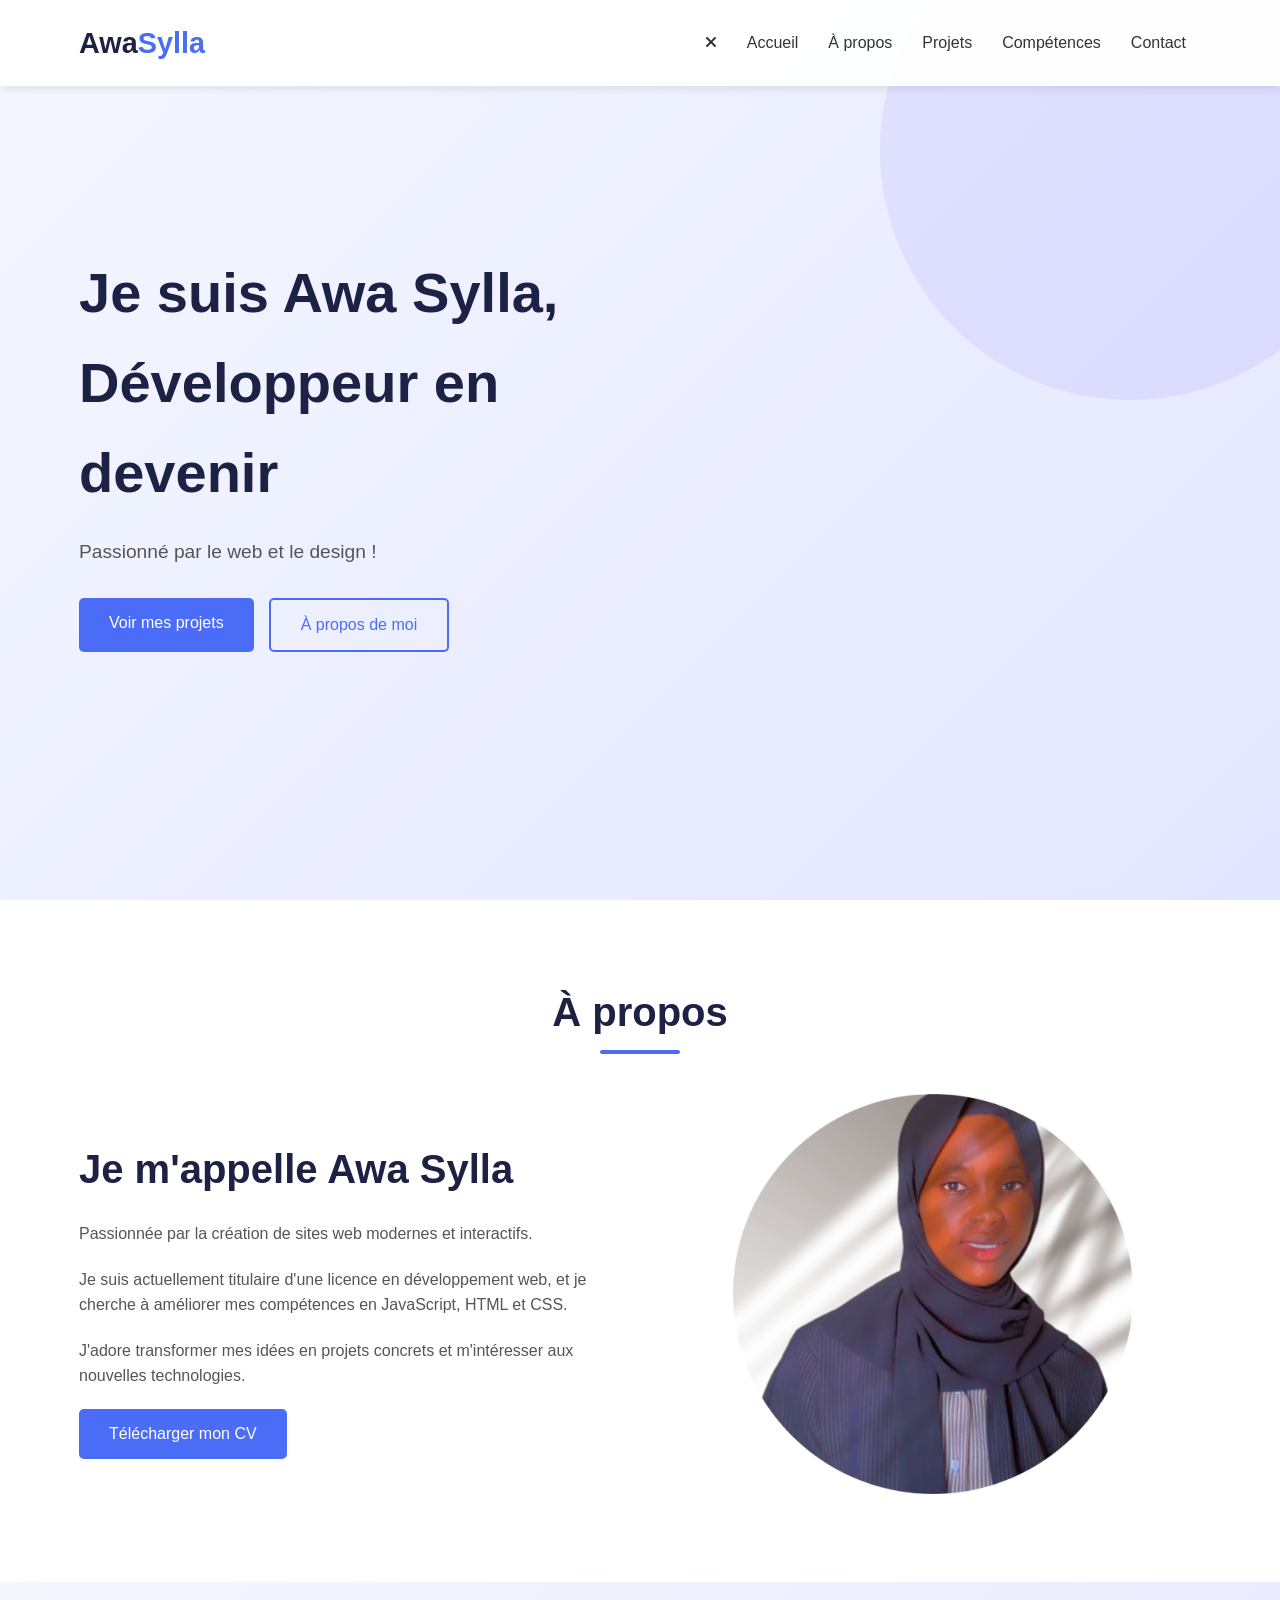
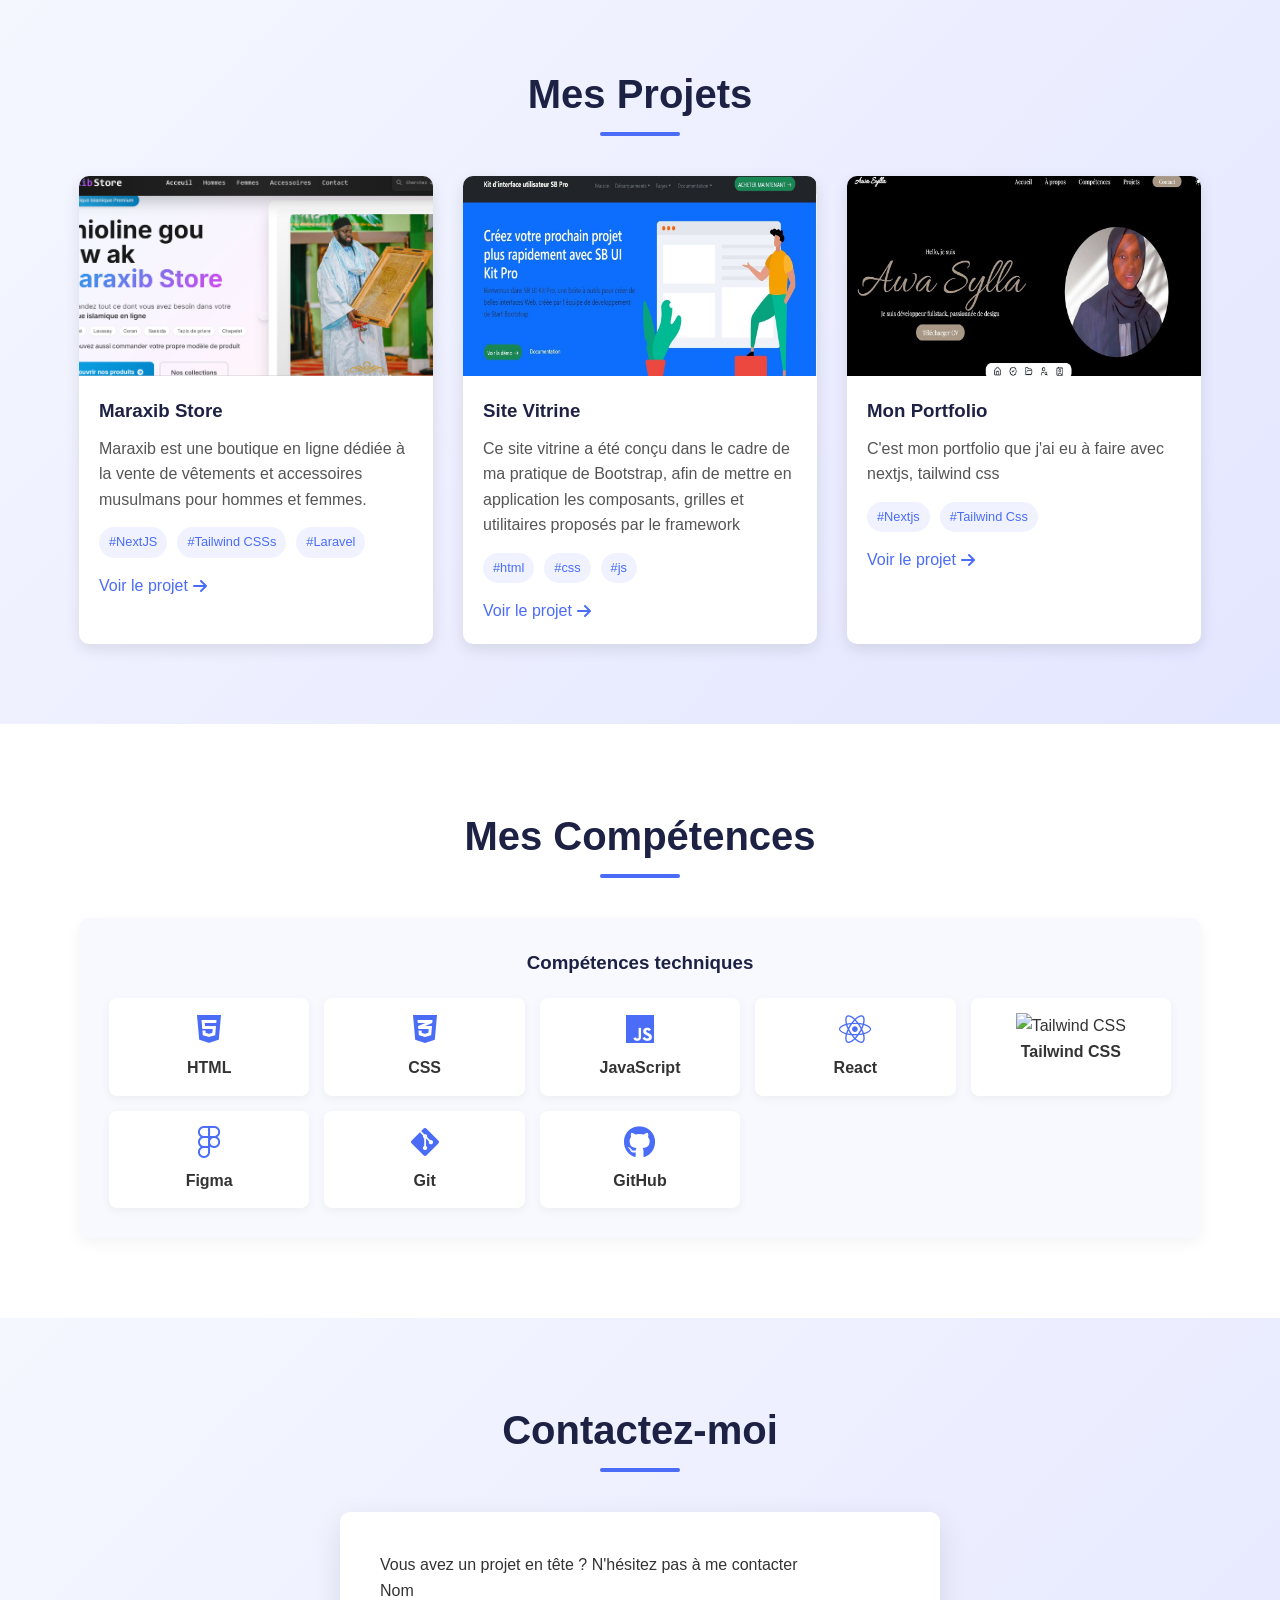
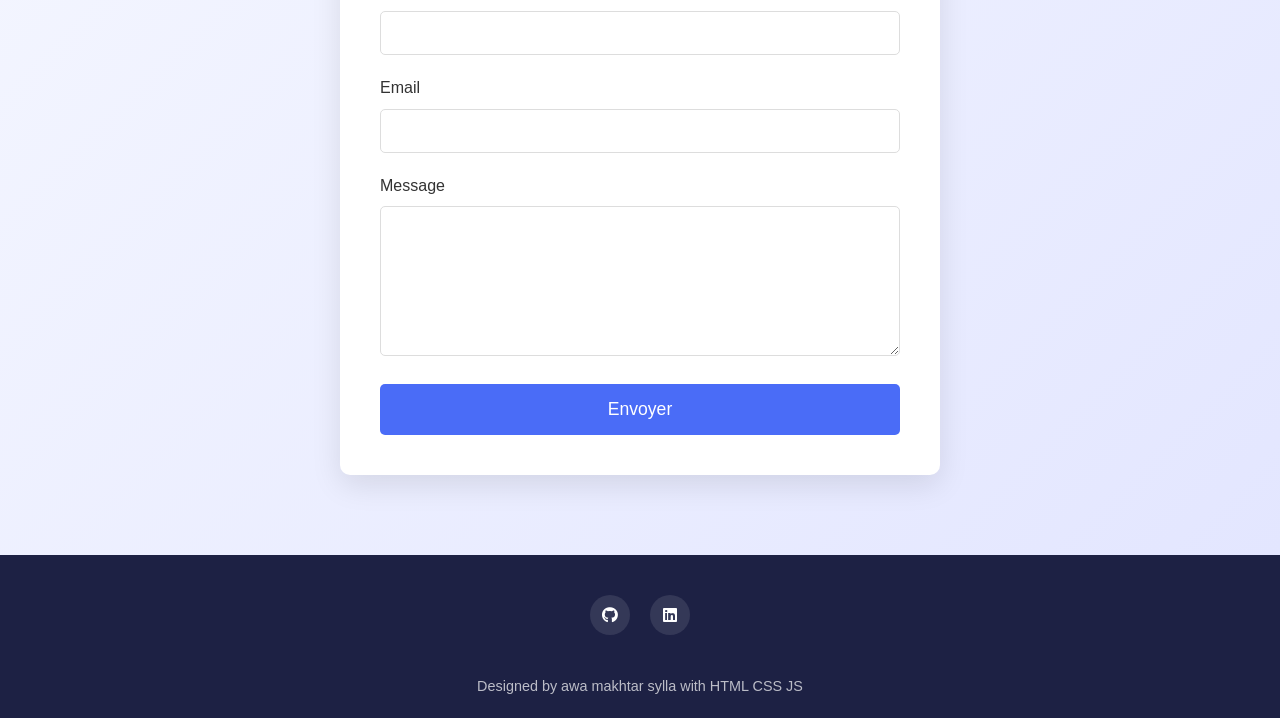
==== index.html @ 3ba5934b "portfolio" ====
<!DOCTYPE html>
<html lang="fr">
<head>
    <meta charset="UTF-8">
    <meta name="viewport" content="width=device-width, initial-scale=1.0">
    <title>Portfolio Développeur</title>
    <link rel="stylesheet" href="https://cdnjs.cloudflare.com/ajax/libs/font-awesome/6.4.0/css/all.min.css">
    <link rel="stylesheet" href="/projet.css">
    
       
</head>
<body>
    <!-- Header & Navigation -->
    <header id="header">
        <div class="container">
            <nav class="navbar">
                <a href="#" class="logo">Awa<span>Sylla</span></a>
                <ul class="nav-menu">
                    <li class="close-menu"><i class="fas fa-times"></i></li>
                    <li><a href="#hero" class="nav-link">Accueil</a></li>
                    <li><a href="#about" class="nav-link">À propos</a></li>
                    <li><a href="#projects" class="nav-link">Projets</a></li>
                    <li><a href="#skills" class="nav-link">Compétences</a></li>
                    <li><a href="#contact" class="nav-link">Contact</a></li>
                </ul>
                <div class="hamburger">
                    <i class="fas fa-bars"></i>
                </div>
            </nav>
        </div>
    </header>

    <!-- Hero Section -->
    <section id="hero" class="hero">
        <div class="container">
            <div class="hero-content">
                <h1>Je suis Awa Sylla, Développeur en devenir</h1>
                <p>Passionné par le web et le design !</p>
                <div class="hero-btns">
                    <a href="#projects" class="btn">Voir mes projets</a>
                    <a href="#about" class="btn">À propos de moi</a>
                </div>
            </div>
        </div>
    </section>

    <!-- About Section -->
    <section id="about" class="about">
        <div class="container">
            <h2 class="section-title">À propos</h2>
            <div class="about-content">
                <div class="about-text">
                    <h2>Je m'appelle Awa Sylla</h2>
                    <p>Passionnée par la création de sites web modernes et interactifs.</p>
                    <p>Je suis actuellement titulaire d'une licence  en développement web, et je cherche à améliorer mes compétences en JavaScript, HTML et CSS.</p>
                    <p>J'adore transformer mes idées en projets concrets et m'intéresser aux nouvelles technologies.</p>
                    <a href="#" class="btn" download="/assets/Awa Makhtar_Sylla.pdf">Télécharger mon CV</a>
                </div>
                <div class="about-image">
                    <img src="/assets/profile-pic.png" alt="Photo de profil">
                </div>
            </div>
        </div>
    </section>

    <!-- Projects Section -->
    <section id="projects" class="projects">
        <div class="container">
            <h2 class="section-title">Mes Projets</h2>
            <div class="projects-grid">
                <div class="project-card">
                    <div class="project-image">
                        <img src="/assets/maraxib.png" alt="Projet 1">
                    </div>
                    <div class="project-info">
                        <h3>Maraxib Store</h3>
                        <p>Maraxib est une boutique en ligne dédiée à la vente de vêtements et accessoires musulmans pour hommes et femmes. </p>
                        <div class="project-tags">
                            <span>#NextJS</span>
                            <span>#Tailwind CSSs</span>
                            <span>#Laravel</span>
                        </div>
                        <a href="https://maraxib-store-web.vercel.app/acceuil" class="project-link" target="_blank">Voir le projet <i class="fas fa-arrow-right"></i></a>
                    </div>
                </div>
                <div class="project-card">
                    <div class="project-image">
                        <img src="/assets/bootsrap.jpg" alt="Projet 2">
                    </div>
                    <div class="project-info">
                        <h3>Site Vitrine</h3>
                        <p>Ce site vitrine a été conçu dans le cadre de ma pratique de Bootstrap, afin de mettre en application les composants, grilles et utilitaires proposés par le framework</p>
                        <div class="project-tags">
                            <span>#html</span>
                            <span>#css</span>
                            <span>#js</span>
                        </div>
                        <a href="https://site-bootstrap-umber.vercel.app/" class="project-link" target="_blank">Voir le projet <i class="fas fa-arrow-right"></i></a>
                    </div>
                </div>
                <div class="project-card">
                    <div class="project-image">
                        <img src="/assets/portfolio.jpg" alt="Projet 3">
                    </div>
                    <div class="project-info">
                        <h3>Mon Portfolio</h3>
                        <p>C'est mon portfolio que j'ai eu à faire avec nextjs, tailwind css</p>
                        <div class="project-tags">
                            <span>#Nextjs</span>
                            <span>#Tailwind Css</span>
                           
                        </div>
                        <a href="https://awamakhtar.vercel.app/" class="project-link" target="_blank">Voir le projet <i class="fas fa-arrow-right"></i></a>
                    </div>
                </div>
            </div>
        </div>
    </section>

    <!-- Skills Section -->
    <section id="skills" class="skills">
        <div class="container">
            <h2 class="section-title">Mes Compétences</h2>
            <div class="skills-container">
                <div class="skills-category">
                    <h3>Compétences techniques</h3>
                    <div class="skills-list">
                        <div class="skill-item">
                            <i class="fab fa-html5"></i>
                            <h4>HTML</h4>
                        </div>
                        <div class="skill-item">
                            <i class="fab fa-css3-alt"></i>
                            <h4>CSS</h4>
                        </div>
                        <div class="skill-item">
                            <i class="fab fa-js"></i>
                            <h4>JavaScript</h4>
                        </div>
                        <div class="skill-item">
                            <i class="fab fa-react"></i>
                            <h4>React</h4>
                        </div>
                        <div class="skill-item">
                           
                        <img src="https://www.svgrepo.com/show/354431/tailwindcss-icon.svg" alt="Tailwind CSS" width="40" />
                            <h4>Tailwind CSS</h4>
                        </div>
                         <div class="skill-item">
                            <i class="fa-brands fa-figma"></i>
                            <h4>Figma</h4>
                         </div>
                         <div class="skill-item">
                            <i class="fa-brands fa-git-alt"></i>  
                            <h4>Git</h4> 
                         </div>
                        <div class="skill-item">
                            <i class="fa-brands fa-github"></i> 
                            <h4>GitHub</h4>
                        </div>

                    </div>
                </div>
            </div>
        </div>
    </section>

    <!-- Contact Section -->
    <section id="contact" class="contact">
        <div class="container">
            <h2 class="section-title">Contactez-moi</h2>
            <div class="contact-form">
                <p>Vous avez un projet en tête ? N'hésitez pas à me contacter</p>
                <form id="contactForm">
                    <div class="form-group">
                        <label for="name">Nom</label>
                        <input type="text" id="name" required>
                    </div>
                    <div class="form-group">
                        <label for="email">Email</label>
                        <input type="email" id="email" required>
                    </div>
                    <div class="form-group">
                        <label for="message">Message</label>
                        <textarea id="message" required></textarea>
                    </div>
                    <button type="submit" class="btn submit-btn">Envoyer</button>
                </form>
            </div>
        </div>
    </section>

    <!-- Footer -->
    <footer>
        <div class="container">
            <div class="footer-content">
                <div class="social-links">
                    <a href="https://github.com/awamakhtar"><i class="fab fa-github"></i></a>
                    <a href="https://www.linkedin.com/in/awa-makhtar-sylla/"><i class="fab fa-linkedin"></i></a>
                </div>
                <p class="copyright">Designed by awa makhtar sylla with HTML CSS JS</p>
            </div>
        </div>
    </footer>

    <script src="/projet.js"></script>
</body>
</html>
---- projet.css ----
/* Variables et réinitialisation */
 :root {
     --primary-color: #4a6cf7;
     --secondary-color: #6f42c1;
     --dark-color: #1d2144;
     --light-color: #f8f9fa;
     --text-color: #333;
     --transition: all 0.3s ease;
 }
 
* {
     margin: 0;
     padding: 0;
     box-sizing: border-box;
     font-family: 'Poppins', sans-serif;
}

html {
    scroll-behavior: smooth;
    }
        
body {
    color: var(--text-color);
    line-height: 1.6;
    overflow-x: hidden;
    background-color: var(--light-color);
    }

        a {
            text-decoration: none;
            color: inherit;
        }
        
        ul {
            list-style: none;
        }

        .container {
            width: 90%;
            max-width: 1200px;
            margin: 0 auto;
            padding: 0 15px;
           
        }
        
        .pic{
            width: 200px;
            height: 200px;
        }
        .btn {
            display: inline-block;
            padding: 12px 30px;
            background: var(--primary-color);
            color: white;
            border-radius: 5px;
            transition: var(--transition);
            border: none;
            cursor: pointer;
            font-weight: 500;
        }
.btn:hover {
    background: var(--secondary-color);
     transform: translateY(-3px);
     box-shadow: 0 10px 20px rgba(0, 0, 0, 0.1);
 }
 section {
     padding: 80px 0;
 }
 .section-title {
    text-align: center;
    margin-bottom: 50px;
    font-size: 2.5rem;
    color: var(--dark-color);
    position: relative;
}



.section-title::after {
    content: '';
    position: absolute;
    bottom: -10px;
    left: 50%;
    transform: translateX(-50%);
    width: 80px;
    height: 4px;
    background: var(--primary-color);
    border-radius: 2px;
}
/* Header et Navigation */
header {
    position: fixed;
    top: 0;
    left: 0;
    width: 100%;
    z-index: 1000;
    background: rgba(255, 255, 255, 0.95);
    box-shadow: 0 2px 10px rgba(0, 0, 0, 0.1);
    transition: var(--transition);
}
 header.scrolled {
     padding: 10px 0;
 }
 .navbar {
     display: flex;
     justify-content: space-between;
     align-items: center;
     padding: 20px 0;
 }
 .logo {
     font-size: 1.8rem;
     font-weight: 700;
     color: var(--dark-color);
 }
 .logo span {
     color: var(--primary-color);
 }
 .nav-menu {
     display: flex;
     align-items: center;
 }
 .nav-menu li {
     margin: 0 15px;
 }
 .nav-link {
     font-weight: 500;
     transition: var(--transition);
     position: relative;
 }
 .nav-link::after {
     content: '';
     position: absolute;
     bottom: -5px;
     left: 0;
     width: 0;
     height: 2px;
     background: var(--primary-color);
     transition: var(--transition);
 }
 .nav-link:hover::after {
     width: 100%;
 }
 .hamburger {
     display: none;
     cursor: pointer;
     font-size: 1.5rem;
 }
 /* Hero Section */
 .hero {
     height: 100vh;
     display: flex;
     align-items: center;
     background: linear-gradient(135deg, #f5f7ff 0%, #e3e6ff 100%);
     position: relative;
     overflow: hidden;
 }
   .hero::before {
      content: '';
      position: absolute;
      top: -100px;
      right: -100px;
      width: 500px;
      height: 500px;
      border-radius: 50%;
      background: rgba(106, 90, 247, 0.1);
      z-index: 0;
  }
  .hero-content {
      position: relative;
      z-index: 1;
      max-width: 600px;
  }
  .hero h1 {
      font-size: 3.5rem;
      margin-bottom: 20px;
      color: var(--dark-color);
      animation: fadeInUp 1s ease;
  }
  .hero p {
      font-size: 1.2rem;
      margin-bottom: 30px;
      color: #555;
      animation: fadeInUp 1.2s ease;
  }
  .hero-btns {
      display: flex;
      gap: 15px;
      animation: fadeInUp 1.4s ease;
  }
  .hero-btns .btn:last-child {
      background: transparent;
      color: var(--primary-color);
      border: 2px solid var(--primary-color);
  }
  .hero-btns .btn:last-child:hover {
      background: var(--primary-color);
      color: white;
  }
    /* About Section */
  .about {
      background: white;
  }
  .about-content {
      display: flex;
      align-items: center;
      gap: 50px;
  }
  .about-text {
      flex: 1;
  }
  .about-text h2 {
      font-size: 2.5rem;
      margin-bottom: 20px;
      color: var(--dark-color);
  }
  .about-text p {
      margin-bottom: 20px;
      color: #555;
  }
  .about-image {
      flex: 1;
      text-align: center;
      position: relative;
  }
  .about-image::before {
      content: '';
      position: absolute;
      top: -20px;
      left: -20px;
      width: 100%;
      height: 100%;
      border: 3px solid var(--primary-color);
      border-radius: 10px;
      z-index: -1;
      transition: var(--transition);
  }
  .about-image img {
    width: 100%;
    max-width: 400px;
    transition: var(--transition);
}
.about-image:hover img {
    transform: translateY(-5px);
}
.about-image:hover::before {
    transform: translate(10px, 10px);
}
/* Projects Section */
.projects {
    background: linear-gradient(135deg, #f5f7ff 0%, #e3e6ff 100%);
}
.projects-grid {
    display: grid;
    grid-template-columns: repeat(auto-fill, minmax(300px, 1fr));
    gap: 30px;
}
.project-card {
    background: white;
    border-radius: 10px;
    overflow: hidden;
    box-shadow: 0 5px 15px rgba(0, 0, 0, 0.1);
    transition: var(--transition);
    opacity: 0;
    transform: translateY(20px);
}
.project-card.visible {
    opacity: 1;
    transform: translateY(0);
}
.project-card:hover {
    transform: translateY(-10px);
    box-shadow: 0 15px 30px rgba(0, 0, 0, 0.15);
}
.project-image {
    height: 200px;
    overflow: hidden;
}
.project-image img {
    width: 100%;
    height: 100%;
    object-fit: cover;
    transition: var(--transition);
}
.project-card:hover .project-image img {
    transform: scale(1.1);
}
.project-info {
    padding: 20px;
}
.project-info h3 {
    margin-bottom: 10px;
    color: var(--dark-color);
}
.project-info p {
    color: #555;
    margin-bottom: 15px;
}
.project-tags {
    display: flex;
    flex-wrap: wrap;
    gap: 10px;
    margin-bottom: 15px;
}
.project-tags span {
    background: #f0f3ff;
    color: var(--primary-color);
    padding: 5px 10px;
    border-radius: 20px;
    font-size: 0.8rem;
    font-weight: 500;
}
.project-link {
    color: var(--primary-color);
    font-weight: 500;
    display: inline-flex;
    align-items: center;
    gap: 5px;
    transition: var(--transition);
}
.project-link:hover {
    gap: 10px;
}
/* Skills Section */
.skills {
    background: white;
}
.skills-container {
    display: flex;
    flex-direction: column;
    gap: 30px;
}
.skills-category {
    background: #f8f9ff;
    padding: 30px;
    border-radius: 10px;
    box-shadow: 0 5px 15px rgba(0, 0, 0, 0.05);
}
.skills-category h3 {
    margin-bottom: 20px;
    color: var(--dark-color);
    text-align: center;
}
.skills-list {
    display: grid;
    grid-template-columns: repeat(auto-fill, minmax(200px, 1fr));
    gap: 15px;
}
 .skill-item {
     background: white;
     padding: 15px;
     border-radius: 8px;
     text-align: center;
     box-shadow: 0 3px 10px rgba(0, 0, 0, 0.05);
     transition: var(--transition);
 }
 .skill-item:hover {
     transform: translateY(-5px);
     box-shadow: 0 5px 15px rgba(0, 0, 0, 0.1);
 }
   .skill-item i {
      font-size: 2rem;
      color: var(--primary-color);
      margin-bottom: 10px;
  }
  /* Contact Section */
  .contact {
      background: linear-gradient(135deg, #f5f7ff 0%, #e3e6ff 100%);
  }
  .contact-form {
      max-width: 600px;
      margin: 0 auto;
      background: white;
      padding: 40px;
      border-radius: 10px;
      box-shadow: 0 10px 30px rgba(0, 0, 0, 0.1);
  }
   .form-group {
     margin-bottom: 20px;
 }
 .form-group label {
     display: block;
     margin-bottom: 8px;
     font-weight: 500;
 }
 .form-group input,
 .form-group textarea {
     width: 100%;
     padding: 12px 15px;
     border: 1px solid #ddd;
     border-radius: 5px;
     font-size: 1rem;
     transition: var(--transition);
 }
 .form-group input:focus,
 .form-group textarea:focus {
     border-color: var(--primary-color);
     outline: none;
     box-shadow: 0 0 0 3px rgba(74, 108, 247, 0.2);
 }
 .form-group textarea {
     min-height: 150px;
     resize: vertical;
 }
 .submit-btn {
     width: 100%;
     padding: 15px;
     font-size: 1.1rem;
 }
 /* Footer */
 footer {
     background: var(--dark-color);
     color: white;
     padding: 40px 0 20px;
     text-align: center;
 }
 .footer-content {
     display: flex;
     flex-direction: column;
     align-items: center;
     gap: 20px;
 }
 .social-links {
     display: flex;
     gap: 20px;
 }
 .social-links a {
     display: flex;
     align-items: center;
     justify-content: center;
     width: 40px;
     height: 40px;
     background: rgba(255, 255, 255, 0.1);
     border-radius: 50%;
     transition: var(--transition);
 }
 .social-links a:hover {
     background: var(--primary-color);
     transform: translateY(-5px);
 }
 .copyright {
     margin-top: 20px;
     color: rgba(255, 255, 255, 0.7);
     font-size: 0.9rem;
 }
 /* Animations */
 @keyframes fadeInUp {
     from {
         opacity: 0;
         transform: translateY(20px);
     }
     to {
         opacity: 1;
         transform: translateY(0);
     }
 }
  /* Responsive Design */
 @media (max-width: 992px) {
     .about-content {
         flex-direction: column;
     }
     .about-image {
         order: -1;
     }
     .hero h1 {
         font-size: 2.8rem;
     }
 }
 @media (max-width: 768px) {
     .hamburger {
         display: block;
     }
     .nav-menu {
         position: fixed;
         top: 0;
         right: -100%;
         width: 70%;
         height: 100vh;
         background: white;
         flex-direction: column;
         justify-content: center;
         align-items: center;
         transition: var(--transition);
         box-shadow: -5px 0 15px rgba(0, 0, 0, 0.1);
         z-index: 1000;
     }
     .nav-menu.active {
         right: 0;
     }
     .nav-menu li {
         margin: 15px 0;
     }
     .close-menu {
         position: absolute;
         top: 20px;
         right: 20px;
         font-size: 1.5rem;
         cursor: pointer;
     }
     .hero h1 {
         font-size: 2.5rem;
     }
     .hero-btns {
         flex-direction: column;
     }
     .section-title {
         font-size: 2rem;
     }
 }
 @media (max-width: 576px) {
     .hero h1 {
         font-size: 2rem;
     }
     .hero p {
         font-size: 1rem;
     }
     .contact-form {
         padding: 20px;
     }
     .section-title {
         font-size: 1.8rem;
     }
 }
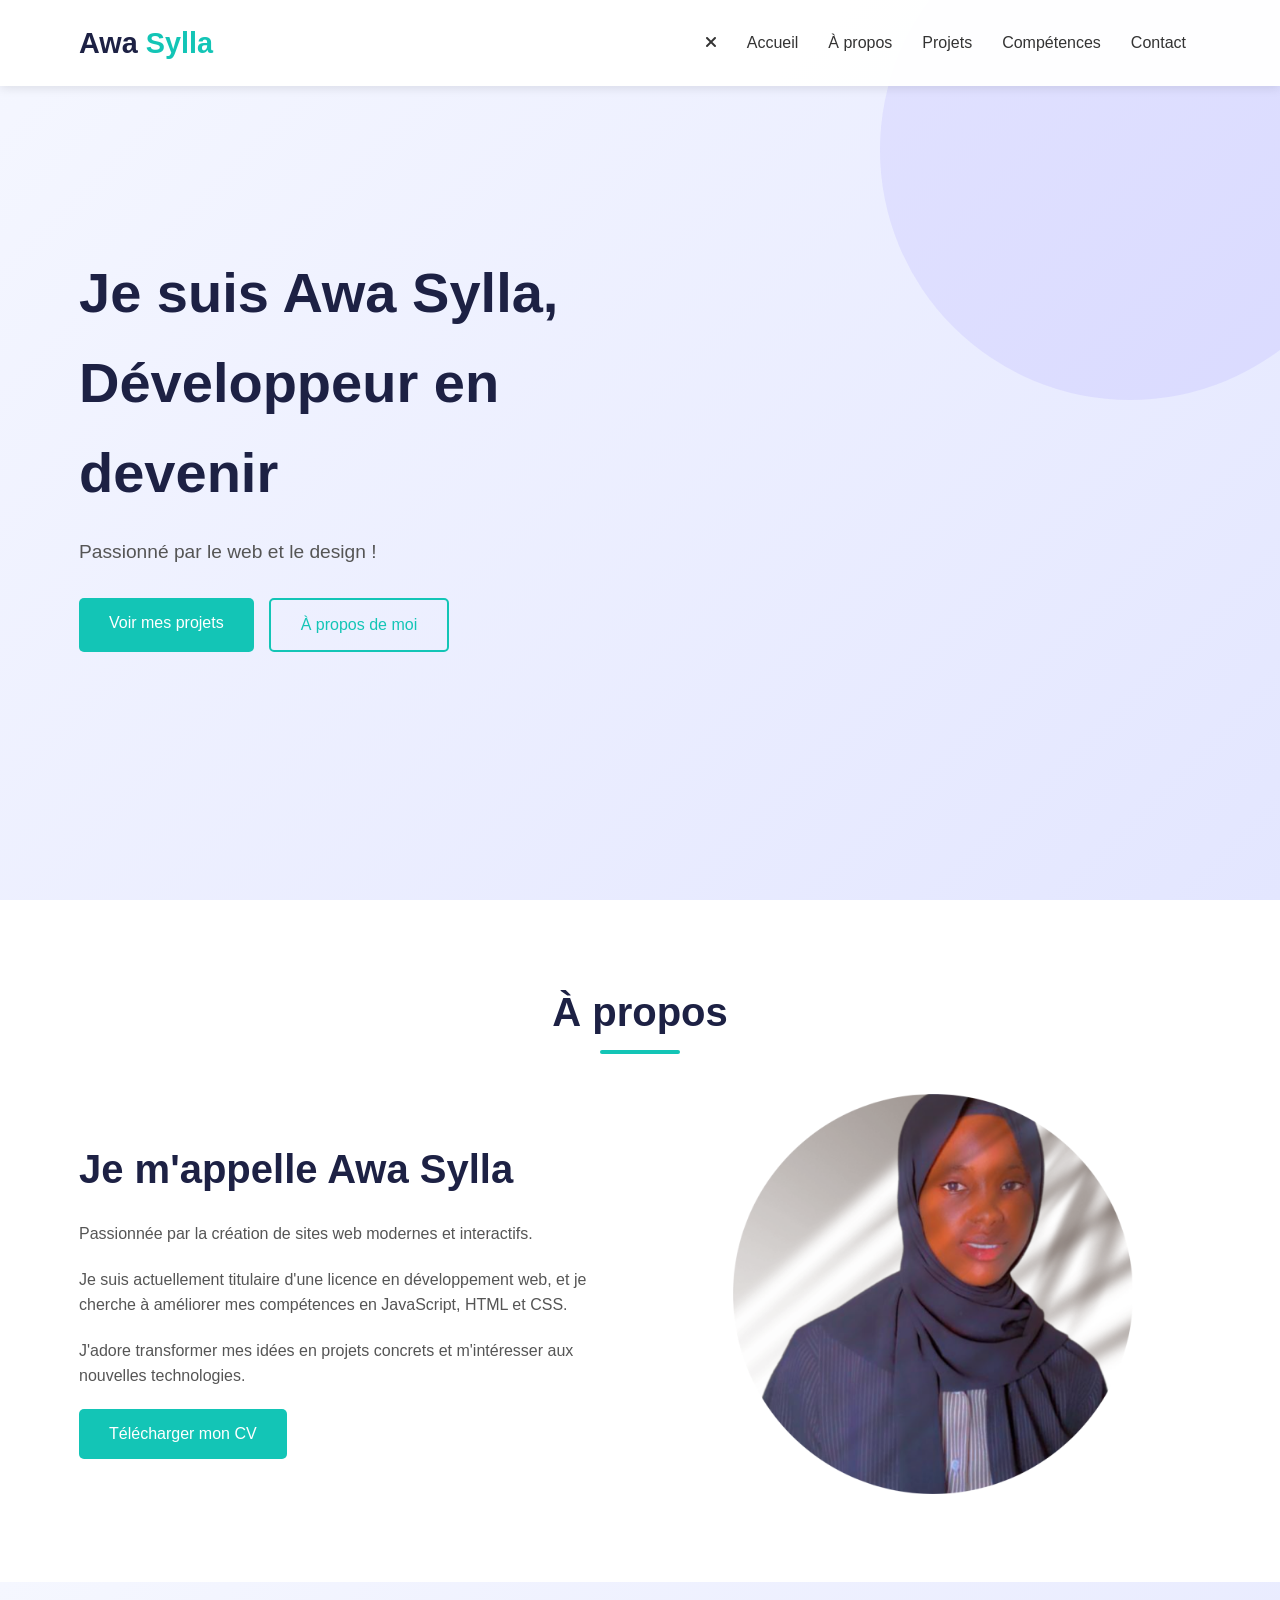
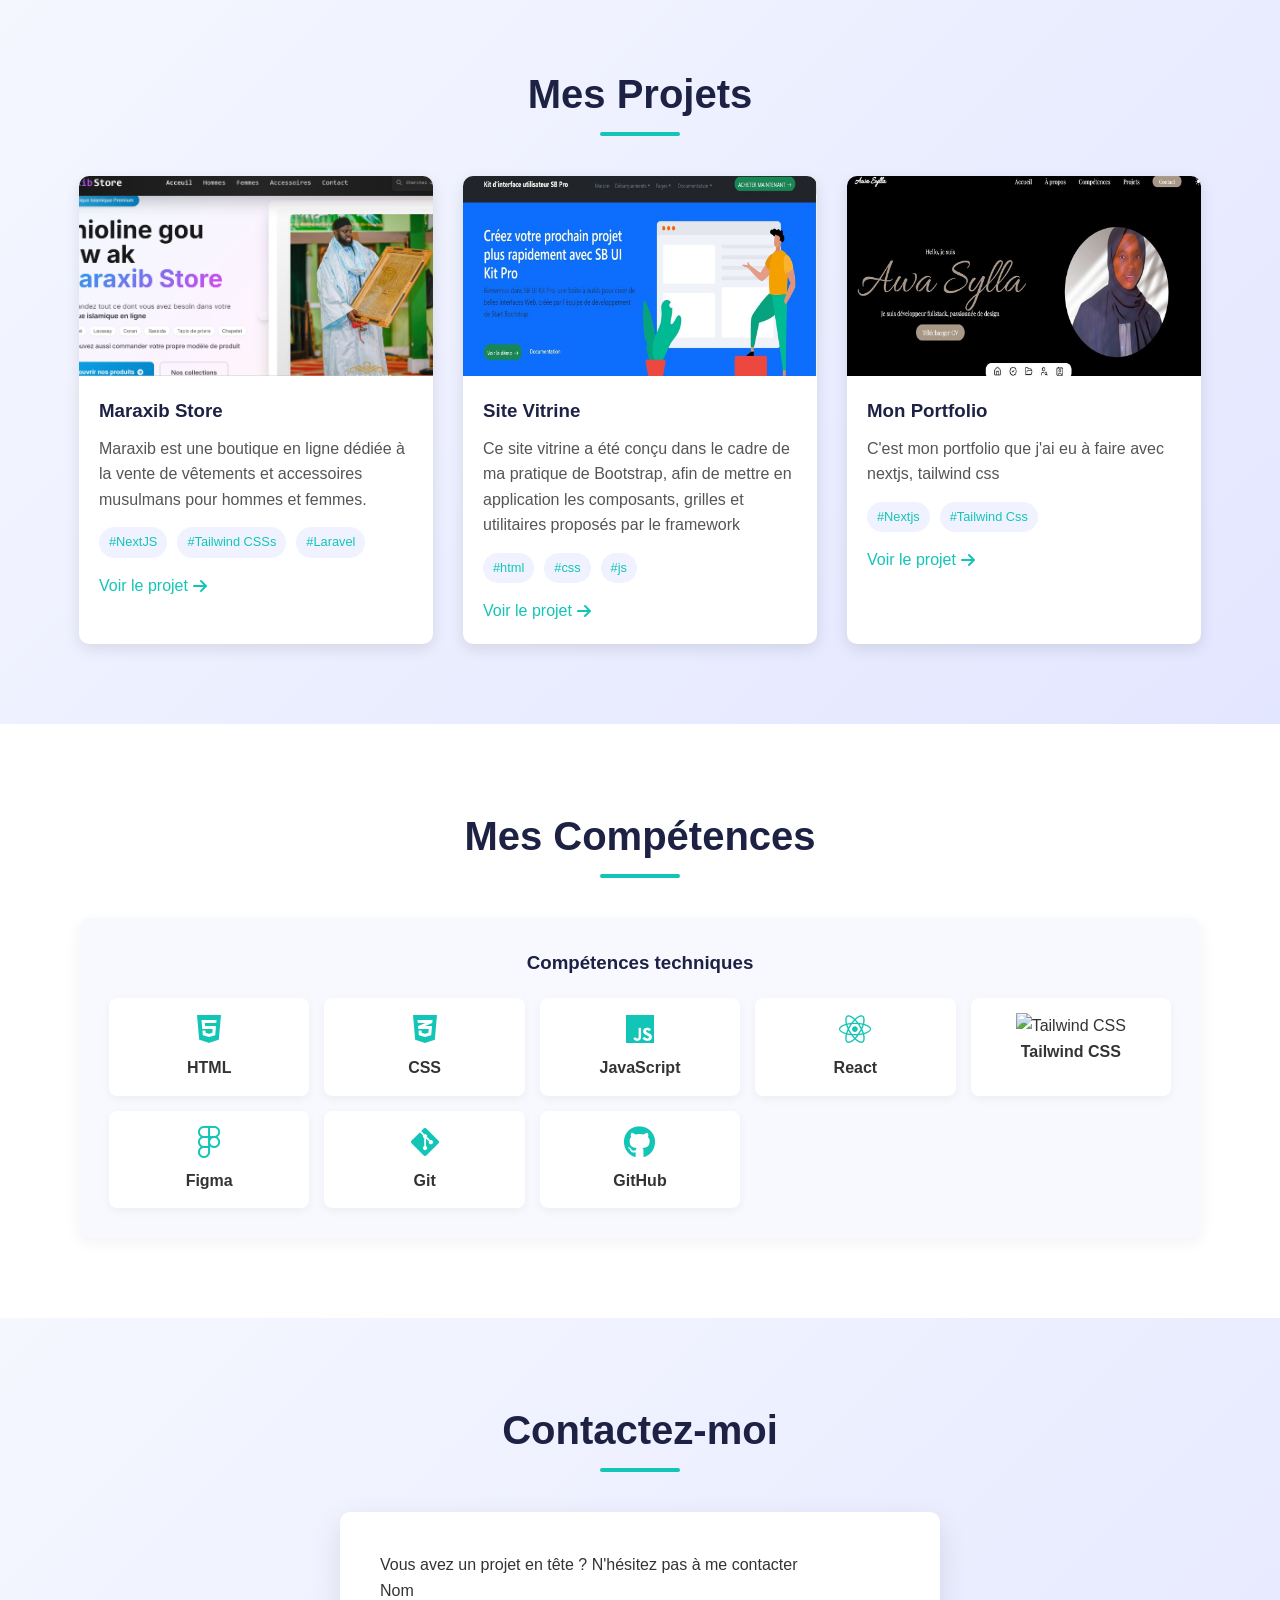
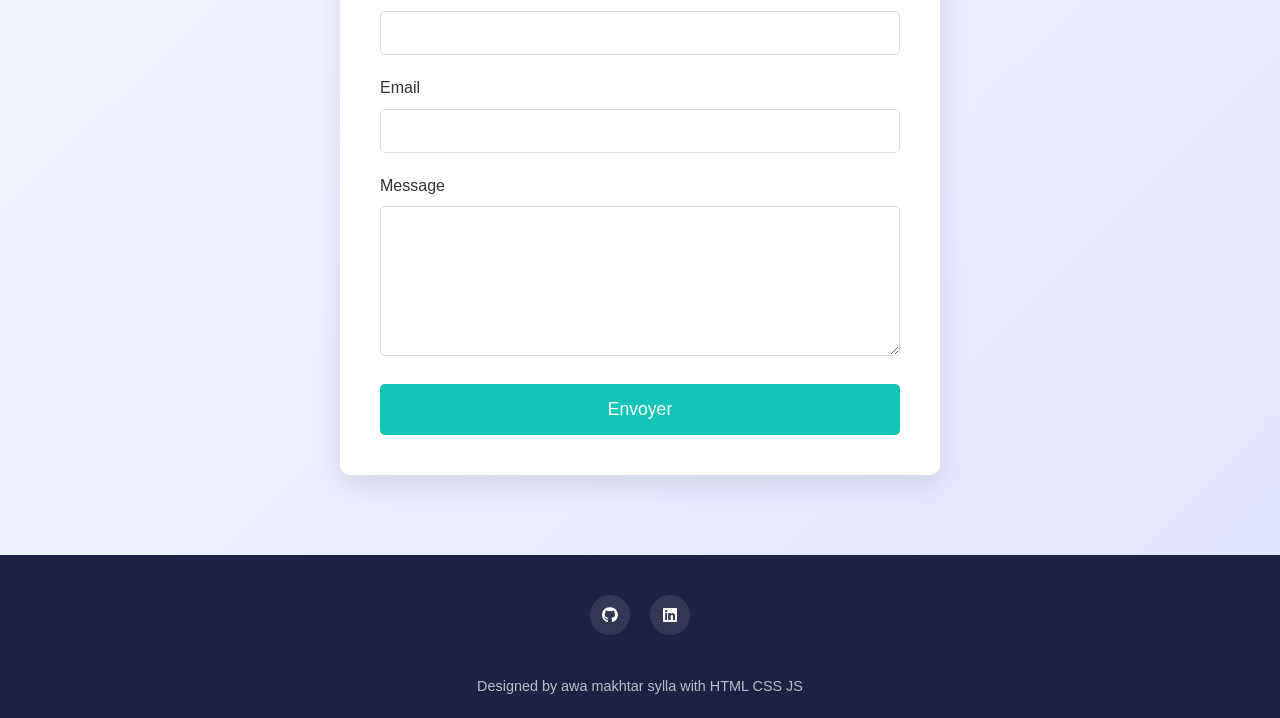
==== commit 30569d2f: "portfolio" ====
--- a/index.html
+++ b/index.html
@@ -5,7 +5,7 @@
     <meta name="viewport" content="width=device-width, initial-scale=1.0">
     <title>Portfolio Développeur</title>
     <link rel="stylesheet" href="https://cdnjs.cloudflare.com/ajax/libs/font-awesome/6.4.0/css/all.min.css">
-    <link rel="stylesheet" href="/projet.css">
+    <link rel="stylesheet" href="/style.css">
     
        
 </head>
@@ -14,7 +14,7 @@
     <header id="header">
         <div class="container">
             <nav class="navbar">
-                <a href="#" class="logo">Awa<span>Sylla</span></a>
+                <a href="#" class="logo">Awa <span>Sylla</span> </a>
                 <ul class="nav-menu">
                     <li class="close-menu"><i class="fas fa-times"></i></li>
                     <li><a href="#hero" class="nav-link">Accueil</a></li>
@@ -203,6 +203,6 @@
         </div>
     </footer>
 
-    <script src="/projet.js"></script>
+    <script src="/script.js"></script>
 </body>
 </html>
--- a/style.css
+++ b/style.css
@@ -0,0 +1,520 @@
+ /* Variables et réinitialisation */
+ :root {
+     --primary-color: #13c5b6;
+     --secondary-color: #ec5c1f;
+     --dark-color: #1d2144;
+     --light-color: #f8f9fa;
+     --text-color: #333;
+     --transition: all 0.3s ease;
+ }
+ 
+* {
+     margin: 0;
+     padding: 0;
+     box-sizing: border-box;
+     font-family: 'Poppins', sans-serif;
+}
+
+html {
+    scroll-behavior: smooth;
+    }
+        
+body {
+    color: var(--text-color);
+    line-height: 1.6;
+    overflow-x: hidden;
+    background-color: var(--light-color);
+    }
+
+        a {
+            text-decoration: none;
+            color: inherit;
+        }
+        
+        ul {
+            list-style: none;
+        }
+
+        .container {
+            width: 90%;
+            max-width: 1200px;
+            margin: 0 auto;
+            padding: 0 15px;
+           
+        }
+        
+        .pic{
+            width: 200px;
+            height: 200px;
+        }
+        .btn {
+            display: inline-block;
+            padding: 12px 30px;
+            background: var(--primary-color);
+            color: white;
+            border-radius: 5px;
+            transition: var(--transition);
+            border: none;
+            cursor: pointer;
+            font-weight: 500;
+        }
+.btn:hover {
+    background: var(--secondary-color);
+     transform: translateY(-3px);
+     box-shadow: 0 10px 20px rgba(0, 0, 0, 0.1);
+ }
+ section {
+     padding: 80px 0;
+ }
+ .section-title {
+    text-align: center;
+    margin-bottom: 50px;
+    font-size: 2.5rem;
+    color: var(--dark-color);
+    position: relative;
+}
+.section-title::after {
+    content: '';
+    position: absolute;
+    bottom: -10px;
+    left: 50%;
+    transform: translateX(-50%);
+    width: 80px;
+    height: 4px;
+    background: var(--primary-color);
+    border-radius: 2px;
+}
+/* Header et Navigation */
+header {
+    position: fixed;
+    top: 0;
+    left: 0;
+    width: 100%;
+    z-index: 1000;
+    background: rgba(255, 255, 255, 0.95);
+    box-shadow: 0 2px 10px rgba(0, 0, 0, 0.1);
+    transition: var(--transition);
+}
+ header.scrolled {
+     padding: 10px 0;
+ }
+ .navbar {
+     display: flex;
+     justify-content: space-between;
+     align-items: center;
+     padding: 20px 0;
+ }
+ .logo {
+     font-size: 1.8rem;
+     font-weight: 700;
+     color: var(--dark-color);
+ }
+ .logo span {
+     color: var(--primary-color);
+ }
+ .nav-menu {
+     display: flex;
+     align-items: center;
+ }
+ .nav-menu li {
+     margin: 0 15px;
+ }
+ .nav-link {
+     font-weight: 500;
+     transition: var(--transition);
+     position: relative;
+ }
+ .nav-link::after {
+     content: '';
+     position: absolute;
+     bottom: -5px;
+     left: 0;
+     width: 0;
+     height: 2px;
+     background: var(--primary-color);
+     transition: var(--transition);
+ }
+ .nav-link:hover::after {
+     width: 100%;
+ }
+ .hamburger {
+     display: none;
+     cursor: pointer;
+     font-size: 1.5rem;
+ }
+ /* Hero Section */
+ .hero {
+     height: 100vh;
+     display: flex;
+     align-items: center;
+     background: linear-gradient(135deg, #f5f7ff 0%, #e3e6ff 100%);
+     position: relative;
+     overflow: hidden;
+ }
+   .hero::before {
+      content: '';
+      position: absolute;
+      top: -100px;
+      right: -100px;
+      width: 500px;
+      height: 500px;
+      border-radius: 50%;
+      background: rgba(106, 90, 247, 0.1);
+      z-index: 0;
+  }
+  .hero-content {
+      position: relative;
+      z-index: 1;
+      max-width: 600px;
+  }
+  .hero h1 {
+      font-size: 3.5rem;
+      margin-bottom: 20px;
+      color: var(--dark-color);
+      animation: fadeInUp 1s ease;
+  }
+  .hero p {
+      font-size: 1.2rem;
+      margin-bottom: 30px;
+      color: #555;
+      animation: fadeInUp 1.2s ease;
+  }
+  .hero-btns {
+      display: flex;
+      gap: 15px;
+      animation: fadeInUp 1.4s ease;
+  }
+  .hero-btns .btn:last-child {
+      background: transparent;
+      color: var(--primary-color);
+      border: 2px solid var(--primary-color);
+  }
+  .hero-btns .btn:last-child:hover {
+      background: var(--primary-color);
+      color: white;
+  }
+    /* About Section */
+  .about {
+      background: white;
+  }
+  .about-content {
+      display: flex;
+      align-items: center;
+      gap: 50px;
+  }
+  .about-text {
+      flex: 1;
+  }
+  .about-text h2 {
+      font-size: 2.5rem;
+      margin-bottom: 20px;
+      color: var(--dark-color);
+  }
+  .about-text p {
+      margin-bottom: 20px;
+      color: #555;
+  }
+  .about-image {
+      flex: 1;
+      text-align: center;
+      position: relative;
+  }
+  .about-image::before {
+      content: '';
+      position: absolute;
+      top: -20px;
+      left: -20px;
+      width: 100%;
+      height: 100%;
+      border: 3px solid var(--primary-color);
+      border-radius: 10px;
+      z-index: -1;
+      transition: var(--transition);
+  }
+  .about-image img {
+    width: 100%;
+    max-width: 400px;
+    transition: var(--transition);
+}
+.about-image:hover img {
+    transform: translateY(-5px);
+}
+.about-image:hover::before {
+    transform: translate(10px, 10px);
+}
+/* Projects Section */
+.projects {
+    background: linear-gradient(135deg, #f5f7ff 0%, #e3e6ff 100%);
+}
+.projects-grid {
+    display: grid;
+    grid-template-columns: repeat(auto-fill, minmax(300px, 1fr));
+    gap: 30px;
+}
+.project-card {
+    background: white;
+    border-radius: 10px;
+    overflow: hidden;
+    box-shadow: 0 5px 15px rgba(0, 0, 0, 0.1);
+    transition: var(--transition);
+    opacity: 0;
+    transform: translateY(20px);
+}
+.project-card.visible {
+    opacity: 1;
+    transform: translateY(0);
+}
+.project-card:hover {
+    transform: translateY(-10px);
+    box-shadow: 0 15px 30px rgba(0, 0, 0, 0.15);
+}
+.project-image {
+    height: 200px;
+    overflow: hidden;
+}
+.project-image img {
+    width: 100%;
+    height: 100%;
+    object-fit: cover;
+    transition: var(--transition);
+}
+.project-card:hover .project-image img {
+    transform: scale(1.1);
+}
+.project-info {
+    padding: 20px;
+}
+.project-info h3 {
+    margin-bottom: 10px;
+    color: var(--dark-color);
+}
+.project-info p {
+    color: #555;
+    margin-bottom: 15px;
+}
+.project-tags {
+    display: flex;
+    flex-wrap: wrap;
+    gap: 10px;
+    margin-bottom: 15px;
+}
+.project-tags span {
+    background: #f0f3ff;
+    color: var(--primary-color);
+    padding: 5px 10px;
+    border-radius: 20px;
+    font-size: 0.8rem;
+    font-weight: 500;
+}
+.project-link {
+    color: var(--primary-color);
+    font-weight: 500;
+    display: inline-flex;
+    align-items: center;
+    gap: 5px;
+    transition: var(--transition);
+}
+.project-link:hover {
+    gap: 10px;
+}
+/* Skills Section */
+.skills {
+    background: white;
+}
+.skills-container {
+    display: flex;
+    flex-direction: column;
+    gap: 30px;
+}
+.skills-category {
+    background: #f8f9ff;
+    padding: 30px;
+    border-radius: 10px;
+    box-shadow: 0 5px 15px rgba(0, 0, 0, 0.05);
+}
+.skills-category h3 {
+    margin-bottom: 20px;
+    color: var(--dark-color);
+    text-align: center;
+}
+.skills-list {
+    display: grid;
+    grid-template-columns: repeat(auto-fill, minmax(200px, 1fr));
+    gap: 15px;
+}
+ .skill-item {
+     background: white;
+     padding: 15px;
+     border-radius: 8px;
+     text-align: center;
+     box-shadow: 0 3px 10px rgba(0, 0, 0, 0.05);
+     transition: var(--transition);
+ }
+ .skill-item:hover {
+     transform: translateY(-5px);
+     box-shadow: 0 5px 15px rgba(0, 0, 0, 0.1);
+ }
+   .skill-item i {
+      font-size: 2rem;
+      color: var(--primary-color);
+      margin-bottom: 10px;
+  }
+  /* Contact Section */
+  .contact {
+      background: linear-gradient(135deg, #f5f7ff 0%, #e3e6ff 100%);
+  }
+  .contact-form {
+      max-width: 600px;
+      margin: 0 auto;
+      background: white;
+      padding: 40px;
+      border-radius: 10px;
+      box-shadow: 0 10px 30px rgba(0, 0, 0, 0.1);
+  }
+   .form-group {
+     margin-bottom: 20px;
+ }
+ .form-group label {
+     display: block;
+     margin-bottom: 8px;
+     font-weight: 500;
+ }
+ .form-group input,
+ .form-group textarea {
+     width: 100%;
+     padding: 12px 15px;
+     border: 1px solid #ddd;
+     border-radius: 5px;
+     font-size: 1rem;
+     transition: var(--transition);
+ }
+ .form-group input:focus,
+ .form-group textarea:focus {
+     border-color: var(--primary-color);
+     outline: none;
+     box-shadow: 0 0 0 3px rgba(74, 108, 247, 0.2);
+ }
+ .form-group textarea {
+     min-height: 150px;
+     resize: vertical;
+ }
+ .submit-btn {
+     width: 100%;
+     padding: 15px;
+     font-size: 1.1rem;
+ }
+ /* Footer */
+ footer {
+     background: var(--dark-color);
+     color: white;
+     padding: 40px 0 20px;
+     text-align: center;
+ }
+ .footer-content {
+     display: flex;
+     flex-direction: column;
+     align-items: center;
+     gap: 20px;
+ }
+ .social-links {
+     display: flex;
+     gap: 20px;
+ }
+ .social-links a {
+     display: flex;
+     align-items: center;
+     justify-content: center;
+     width: 40px;
+     height: 40px;
+     background: rgba(255, 255, 255, 0.1);
+     border-radius: 50%;
+     transition: var(--transition);
+ }
+ .social-links a:hover {
+     background: var(--primary-color);
+     transform: translateY(-5px);
+ }
+ .copyright {
+     margin-top: 20px;
+     color: rgba(255, 255, 255, 0.7);
+     font-size: 0.9rem;
+ }
+ /* Animations */
+ @keyframes fadeInUp {
+     from {
+         opacity: 0;
+         transform: translateY(20px);
+     }
+     to {
+         opacity: 1;
+         transform: translateY(0);
+     }
+ }
+  /* Responsive Design */
+ @media (max-width: 992px) {
+     .about-content {
+         flex-direction: column;
+     }
+     .about-image {
+         order: -1;
+     }
+     .hero h1 {
+         font-size: 2.8rem;
+     }
+ }
+ @media (max-width: 768px) {
+     .hamburger {
+         display: block;
+     }
+     .nav-menu {
+         position: fixed;
+         top: 0;
+         right: -100%;
+         width: 70%;
+         height: 100vh;
+         background: white;
+         flex-direction: column;
+         justify-content: center;
+         align-items: center;
+         transition: var(--transition);
+         box-shadow: -5px 0 15px rgba(0, 0, 0, 0.1);
+         z-index: 1000;
+     }
+     .nav-menu.active {
+         right: 0;
+     }
+     .nav-menu li {
+         margin: 15px 0;
+     }
+     .close-menu {
+         position: absolute;
+         top: 20px;
+         right: 20px;
+         font-size: 1.5rem;
+         cursor: pointer;
+     }
+     .hero h1 {
+         font-size: 2.5rem;
+     }
+     .hero-btns {
+         flex-direction: column;
+     }
+     .section-title {
+         font-size: 2rem;
+     }
+ }
+ @media (max-width: 576px) {
+     .hero h1 {
+         font-size: 2rem;
+     }
+     .hero p {
+         font-size: 1rem;
+     }
+     .contact-form {
+         padding: 20px;
+     }
+     .section-title {
+         font-size: 1.8rem;
+     }
+ }
+
